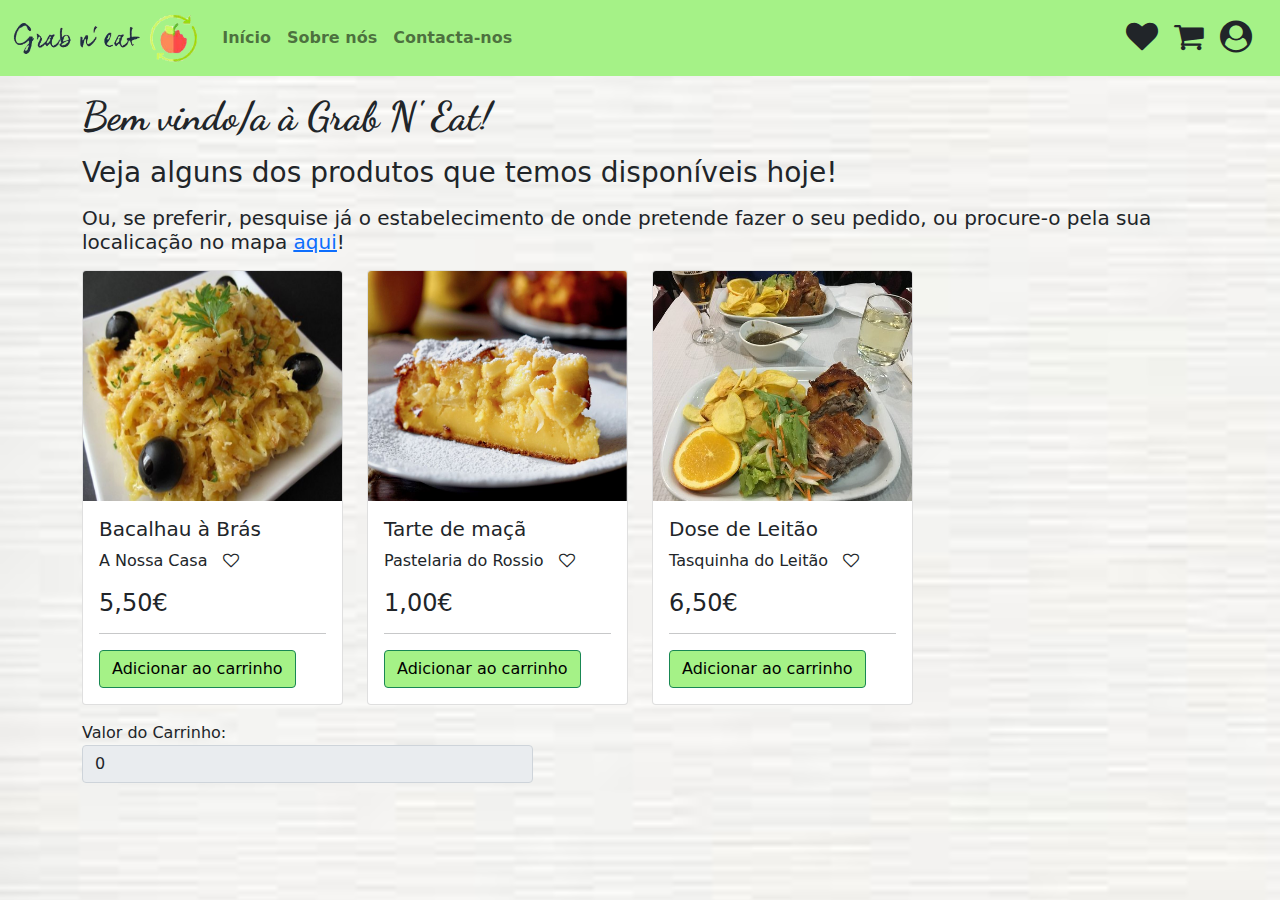
==== Html/pagina_inicial.html @ 03a2d8b3 "Final" ====
﻿<!DOCTYPE html>
<html>

<head>
    <meta charset="utf-8" />
    <title>Página inicial</title>
    <meta name="viewport" content="width=device-width, initial-scale=1, user-scalable=no">
    <meta http-equiv="X-UA-Compatible" content="IE=edge">
    <link href="../Content/bootstrap.min.css" rel="stylesheet" />
    <link href="../Content/font-awesome.min.css" rel="stylesheet" />

    <link href="https://fonts.googleapis.com/css2?family=Dancing+Script&family=Lobster&family=Moon+Dance&family=Open+Sans:wght@300&display=swap" rel="stylesheet">
    <link href="../Css/pagina-inicial.css" rel="stylesheet" />
</head>

<body>
    <!-- Navbar -->
    <nav class="navbar navbar-expand-lg navbar-light" style="background-color:#a5f287; min-height: 50px;">
        <!-- Container wrapper -->
        <div class="container-fluid">
            <!-- Toggle button -->
            <button class="navbar-toggler" type="button" data-bs-toggle="collapse" data-bs-target="#navbarSupportedContent">
                <span class="navbar-toggler-icon"></span>
            </button>
            <!-- Collapsible wrapper -->
            <div class="collapse navbar-collapse" id="navbarSupportedContent">
                <!-- Navbar brand -->
                <a class="navbar-brand mt-2 mt-lg-0" href="pagina_inicial.html">
                    <img src="../Imagens/logo2.2.png" height="50" alt="Grab n' Eat" loading="lazy" />
                </a>
                <!-- Left links -->
                <ul class="navbar-nav me-auto mb-2 mb-lg-0" style="font-weight: bold;">
                    <li class="nav-item">
                        <a class="nav-link" href="pagina_inicial.html">Início</a>
                    </li>
                    <li class="nav-item">
                        <a class="nav-link" href="#">Sobre nós</a>
                    </li>
                    <li class="nav-item">
                        <a class="nav-link" href="#">Contacta-nos</a>
                    </li>
                </ul>
                <!-- Left links -->
            </div>
            <!-- Collapsible wrapper -->
            <!-- Right elements -->
            <div class="d-flex align-items-center">
                <!-- Icon -->
                <a class="text-reset me-3" href="#">
                    <i class="fa fa-heart fa-2x"></i>
                </a>
                <a class="text-reset me-3" href="carrinho.html">
                    <i class="fa fa-shopping-cart fa-2x"></i>
                    <!-- <div class="container mt-2">
                        <form action="http://192.168.160.36/FormEcho.aspx">
                            <div class="row form-group">
                                <a href="carrinho.html" class="col-md-1 offset-6 text-right"><i class="fa fa-shopping-cart fa-2x" aria-hidden="true" style="color: black;"></i></a>
                                <div class="col-md-1 text-right"><span class="form-control" id="quantidades" title="Quantidade total de produtos">0</span></div>
                                <div class="col-md-2 text-right"><span class="form-control" id="total" title="Preço total da compra">0.00</span></div>
                            </div>
                        </form>
                    </div> -->
                </a>
                <a class="text-reset me-3" href="aminhaconta.html">
                    <i class="fa fa-user-circle fa-2x"></i>
                </a>
            </div>
            <!-- Right elements -->
        </div>
        <!-- Container wrapper -->
    </nav>
    <!-- Navbar -->


    <div class="container">
        <p>
            <h1><b>Bem vindo/a à Grab N' Eat!</b></h1>
        </p>
        <p>
            <h3>Veja alguns dos produtos que temos disponíveis hoje!</h3>
        </p>
        <p>
            <h5>Ou, se preferir, pesquise já o estabelecimento de onde pretende fazer o seu pedido, ou procure-o pela sua localicação no mapa <a href="restaurantes.html"><u>aqui</u></a>!</h5>
        </p>
        <div class="row">
            <div class="col-6 col-md-4 col-lg-3">
                <div class="card">
                    <img src="../Imagens/Receita-de-Bacalhau-à-Brás-tradicional.jpg" class="card-img-top" style="width: 302,2px; height: 230px;">
                    <div class="card-body">
                        <h5 class="card-title">Bacalhau à Brás</h4>
                            <p class="card-text">A Nossa Casa &nbsp; <i class="fa fa-heart-o"></i></p>
                            <h4 class="card-text">5,50€</h4>
                            <input type="hidden" name="precoproduto1" id="precoproduto1" value="5.50" />
                            <input type="hidden" name="produto1" id="produto1" value="0" />
                            <hr />
                            <button for="produto1" type="button" href="#" name="Bacalhau à Brás" value="5.50" onClick="myFunc(this.name, this.value)" class="btn btn-success" style="background-color: #a5f287; color: black;">Adicionar ao carrinho</button>
                    </div>
                </div>
            </div>
            <div class="col-6 col-md-4 col-lg-3">
                <div class="card">
                    <img src="../Imagens/0.JPG" class="card-img-top" style="width: 302,2px; height: 230px;">
                    <div class="card-body">
                        <h5 class="card-title">Tarte de maçã</h5>
                        <p class="card-text">Pastelaria do Rossio &nbsp; <i class="fa fa-heart-o"></i></p>
                        <h4 class="card-text">1,00€</h4>
                        <input type="hidden" name="precoproduto2" id="precoproduto2" value="1.00" />
                        <input type="hidden" name="produto2" id="produto2" value="0" />
                        <hr />
                        <button form="produto2" type="button" href="#" name="Tarte de maçã" value="1" onClick="myFunc(this.name, this.value)" class="btn btn-success" style="background-color: #a5f287; color: black;">Adicionar ao carrinho</button>
                    </div>
                </div>
            </div>
            <div class="col-6 col-md-4 col-lg-3">
                <div class="card">
                    <img src="../Imagens/meia-dose-de-leitao.jpg" class="card-img-top" style="width: 302,2px; height: 230px;">
                    <div class="card-body">
                        <h5 class="card-title">Dose de Leitão</h5>
                        <p class="card-text">Tasquinha do Leitão &nbsp; <i class="fa fa-heart-o"></i></p>
                        <h4 class="card-text">6,50€</h4>
                        <input type="hidden" name="precoproduto3" id="precoproduto3" value="6.50" />
                        <input type="hidden" name="produto3" id="produto3" value="0" />
                        <hr />
                        <button type="button" href="#" name="Dose de Leitão" value="6.50" onClick="myFunc(this.name, this.value)" class="btn btn-success" style="background-color: #a5f287; color: black ">Adicionar ao carrinho</button>
                    </div>
                </div>
            </div>
            <div class="col-5 mt-3 mb-5">
                <div>Valor do Carrinho:</div>
                <input type="text" disabled="disabled" value="0" name="Nome" id="Price" class="form-control" />
            </div>
        </div>
    </div>
    <script src="../Scripts/bootstrap.min.js"></script>
    <script src="../Scripts/knockout-3.5.1.js"></script>
    <script src="../Scripts/bootstrap.bundle.min.js"></script>
    <script src="../Scripts/jquery-3.6.0.min.js"></script>
    <script src="../Js/comprar.js"></script>
    <script>
        var dicionario = {};
        var max = 0;

        function myFunc(name, value) {

            value = parseFloat(value);
            max = max + value;
            $("#Price").val(max);

            if (name in dicionario) {
                dicionario[name] += value;
            } else {
                dicionario[name] = value;
            }
            console.log(dicionario);

            localStorage.setItem("db", JSON.stringify(dicionario));
        };
    </script>
</body>

</html>
---- Css/pagina-inicial.css ----
﻿h1 {
    font-family: 'Dancing Script', cursive;
}

body {
    background-image: url(../Imagens/images.jpg);
    background-size: cover;
}
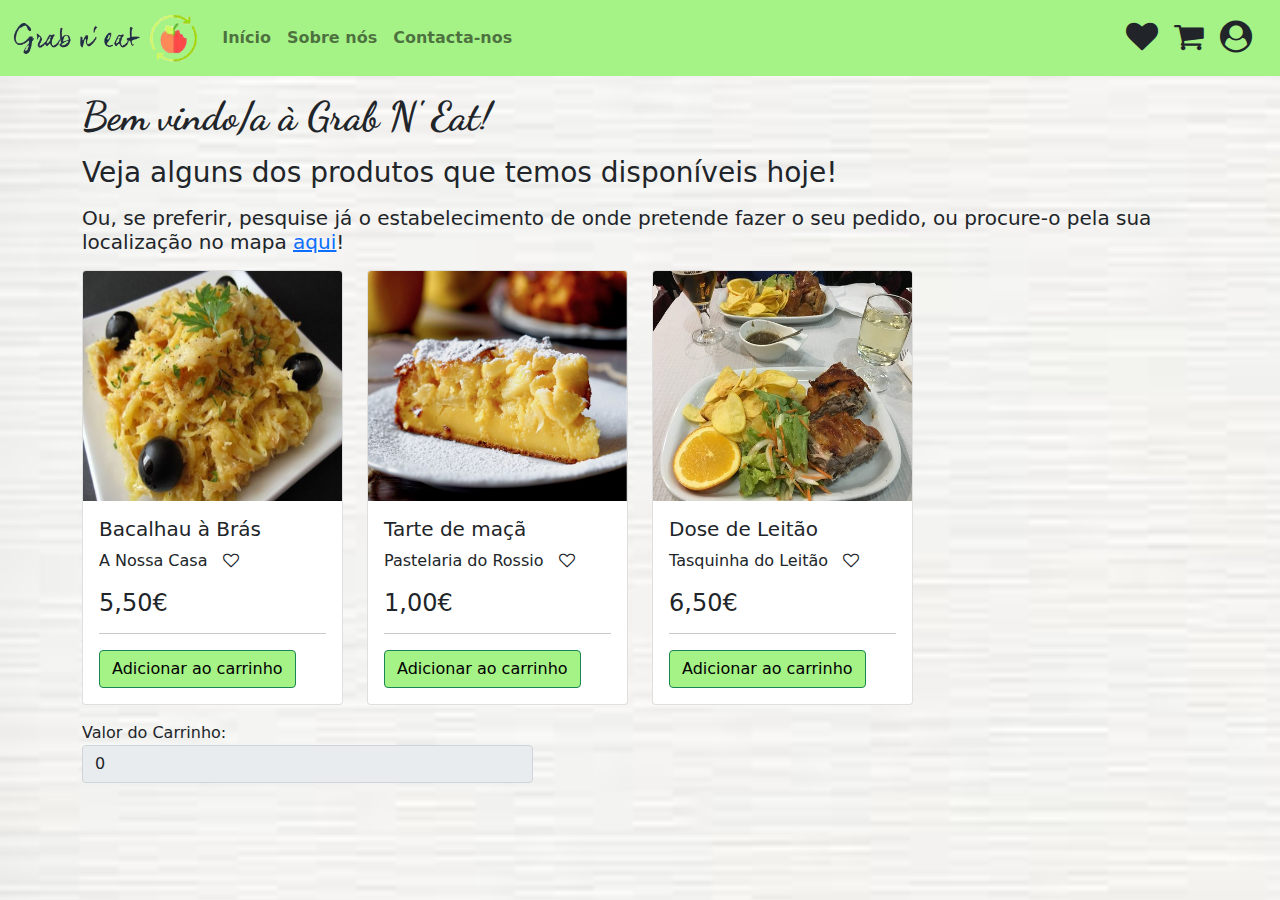
==== commit 4d406032: "Erro ortografico" ====
--- a/Html/pagina_inicial.html
+++ b/Html/pagina_inicial.html
@@ -80,7 +80,7 @@
             <h3>Veja alguns dos produtos que temos disponíveis hoje!</h3>
         </p>
         <p>
-            <h5>Ou, se preferir, pesquise já o estabelecimento de onde pretende fazer o seu pedido, ou procure-o pela sua localicação no mapa <a href="restaurantes.html"><u>aqui</u></a>!</h5>
+            <h5>Ou, se preferir, pesquise já o estabelecimento de onde pretende fazer o seu pedido, ou procure-o pela sua localização no mapa <a href="restaurantes.html"><u>aqui</u></a>!</h5>
         </p>
         <div class="row">
             <div class="col-6 col-md-4 col-lg-3">
